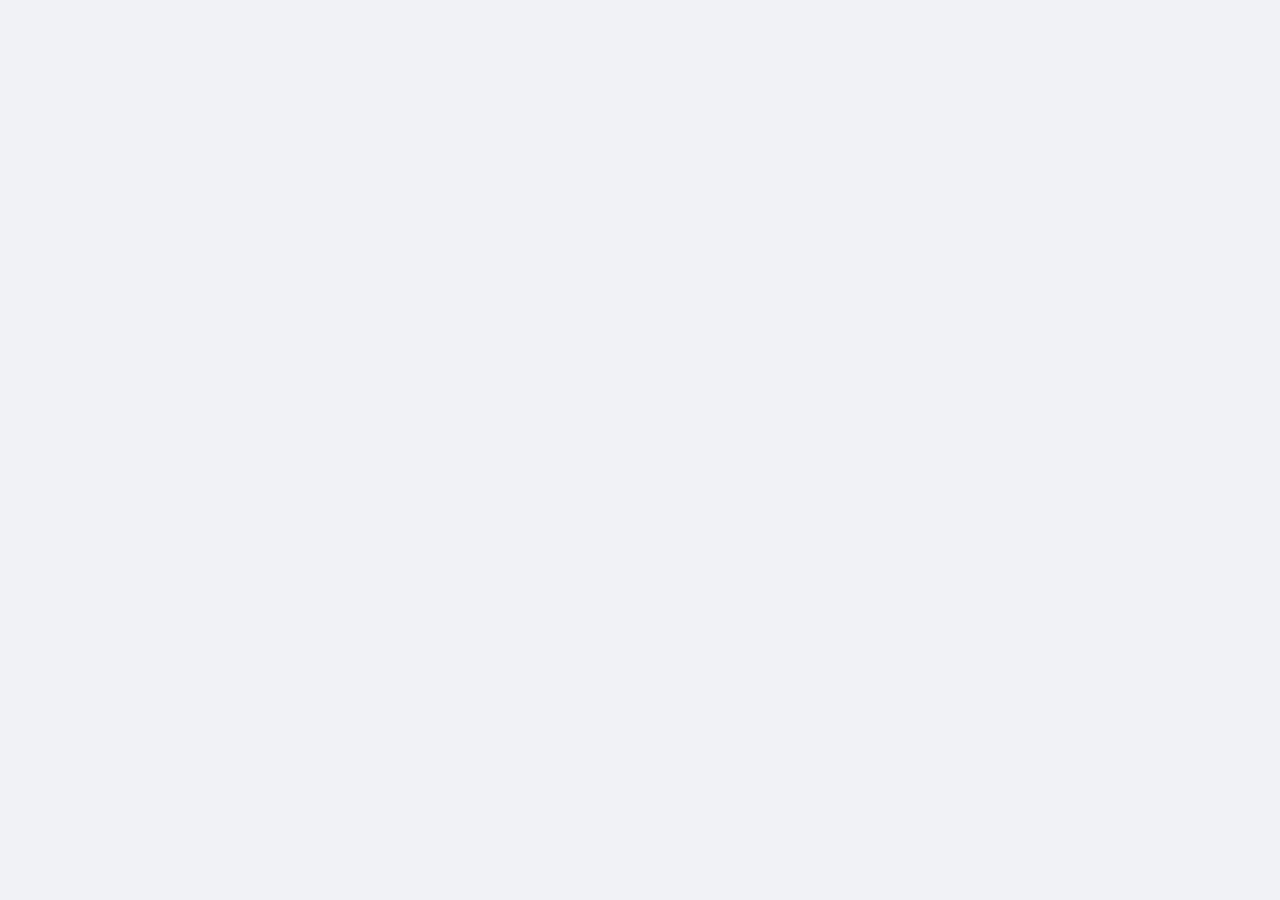
==== index.html @ 752e6899 "index.html" ====
<!DOCTYPE html>
<html lang="id">
<head>
  <meta charset="UTF-8">
  <meta name="viewport" content="width=device-width, initial-scale=1.0">
  <title>Sistem Penggunaan PC Laboratorium</title>
  <link rel="icon" type="image/png" href="https://www.ugm.ac.id/favicon.ico">
  <style>
    * {
      margin: 0;
      padding: 0;
      box-sizing: border-box;
    }
    html, body {
      width: 100%;
      height: 100%;
      overflow: hidden;
      background-color: #f0f2f5;
    }
    iframe {
      width: 100%;
      height: 100%;
      border: none;
      display: block;
    }
  </style>
</head>
<body>

  <!-- Embed Google Apps Script Web App -->
  <iframe 
    src="https://script.google.com/a/macros/ugm.ac.id/s/AKfycbzZYKYtpMtw0-IGQmNrIpV28wwHR6wVLaaAGrAGUG0TiEPadqB2i2hyvzaAPD6bmfN4/exec" 
    title="Sistem Penggunaan PC Lab">
  </iframe>

</body>
</html>
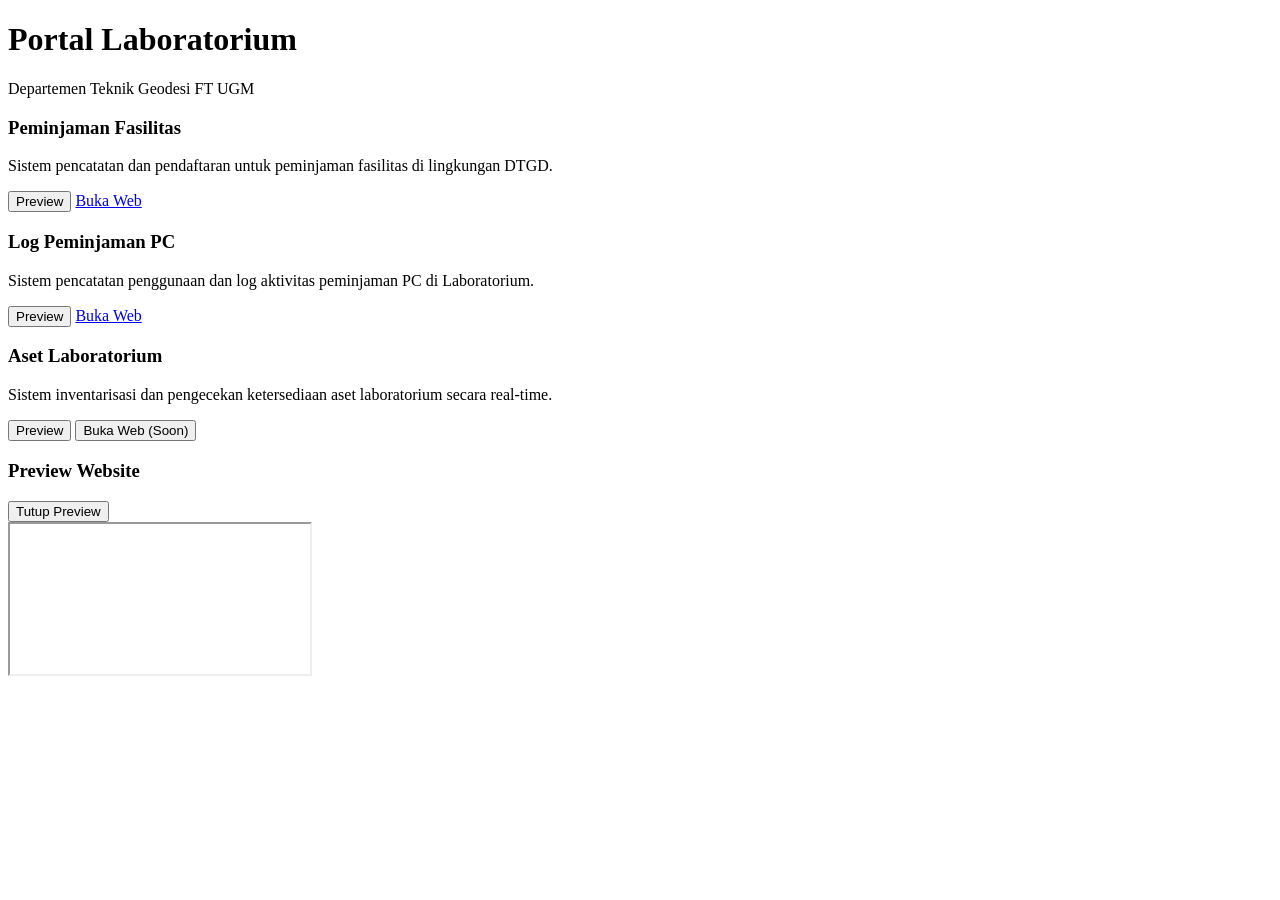
==== commit 71e37e45: "Create index.html" ====
--- a/index.html
+++ b/index.html
@@ -1,37 +1,65 @@
 <!DOCTYPE html>
 <html lang="id">
 <head>
-  <meta charset="UTF-8">
-  <meta name="viewport" content="width=device-width, initial-scale=1.0">
-  <title>Sistem Penggunaan PC Laboratorium</title>
-  <link rel="icon" type="image/png" href="https://www.ugm.ac.id/favicon.ico">
-  <style>
-    * {
-      margin: 0;
-      padding: 0;
-      box-sizing: border-box;
-    }
-    html, body {
-      width: 100%;
-      height: 100%;
-      overflow: hidden;
-      background-color: #f0f2f5;
-    }
-    iframe {
-      width: 100%;
-      height: 100%;
-      border: none;
-      display: block;
-    }
-  </style>
+    <meta charset="UTF-8">
+    <meta name="viewport" content="width=device-width, initial-scale=1.0">
+    <title>Portal Sistem Laboratorium DTGD FT UGM</title>
+    <!-- Menghubungkan ke file CSS -->
+    <link rel="stylesheet" href="style.css">
 </head>
 <body>
 
-  <!-- Embed Google Apps Script Web App -->
-  <iframe 
-    src="https://script.google.com/a/macros/ugm.ac.id/s/AKfycbzZYKYtpMtw0-IGQmNrIpV28wwHR6wVLaaAGrAGUG0TiEPadqB2i2hyvzaAPD6bmfN4/exec" 
-    title="Sistem Penggunaan PC Lab">
-  </iframe>
+    <div class="bg-image">
+        <div class="header">
+            <h1>Portal Laboratorium</h1>
+            <p>Departemen Teknik Geodesi FT UGM</p>
+        </div>
 
+        <div class="card-container">
+            <!-- Card 1: Peminjaman Fasilitas -->
+            <div class="card">
+                <h3>Peminjaman Fasilitas</h3>
+                <p>Sistem pencatatan dan pendaftaran untuk peminjaman fasilitas di lingkungan DTGD.</p>
+                <div class="btn-group">
+                    <button class="btn btn-preview" onclick="openPreview('https://layanangeodesiugm.github.io/Daftar-Peminjam-DTGD/', 'Peminjaman Fasilitas DTGD')">Preview</button>
+                    <a href="https://layanangeodesiugm.github.io/Daftar-Peminjam-DTGD/" target="_blank" class="btn btn-visit">Buka Web</a>
+                </div>
+            </div>
+
+            <!-- Card 2: Log Peminjaman PC -->
+            <div class="card">
+                <h3>Log Peminjaman PC</h3>
+                <p>Sistem pencatatan penggunaan dan log aktivitas peminjaman PC di Laboratorium.</p>
+                <div class="btn-group">
+                    <button class="btn btn-preview" onclick="openPreview('https://layanangeodesiugm.github.io/peminjaman-pc-lab/', 'Log Peminjaman PC Lab')">Preview</button>
+                    <a href="https://layanangeodesiugm.github.io/peminjaman-pc-lab/" target="_blank" class="btn btn-visit">Buka Web</a>
+                </div>
+            </div>
+
+            <!-- Card 3: Aset Laboratorium (Soon) -->
+            <div class="card">
+                <h3>Aset Laboratorium</h3>
+                <p>Sistem inventarisasi dan pengecekan ketersediaan aset laboratorium secara real-time.</p>
+                <div class="btn-group">
+                    <button class="btn btn-disabled" onclick="alert('Fitur ini sedang dalam tahap pengembangan.')">Preview</button>
+                    <button class="btn btn-disabled" onclick="alert('Fitur ini sedang dalam tahap pengembangan.')">Buka Web (Soon)</button>
+                </div>
+            </div>
+        </div>
+    </div>
+
+    <!-- Modal Element untuk Preview -->
+    <div id="previewModal" class="modal">
+        <div class="modal-content">
+            <div class="modal-header">
+                <h3 id="modalTitle">Preview Website</h3>
+                <button class="close-btn" onclick="closePreview()">Tutup Preview</button>
+            </div>
+            <iframe id="previewFrame" src=""></iframe>
+        </div>
+    </div>
+
+    <!-- Menghubungkan ke file JavaScript -->
+    <script src="script.js"></script>
 </body>
 </html>
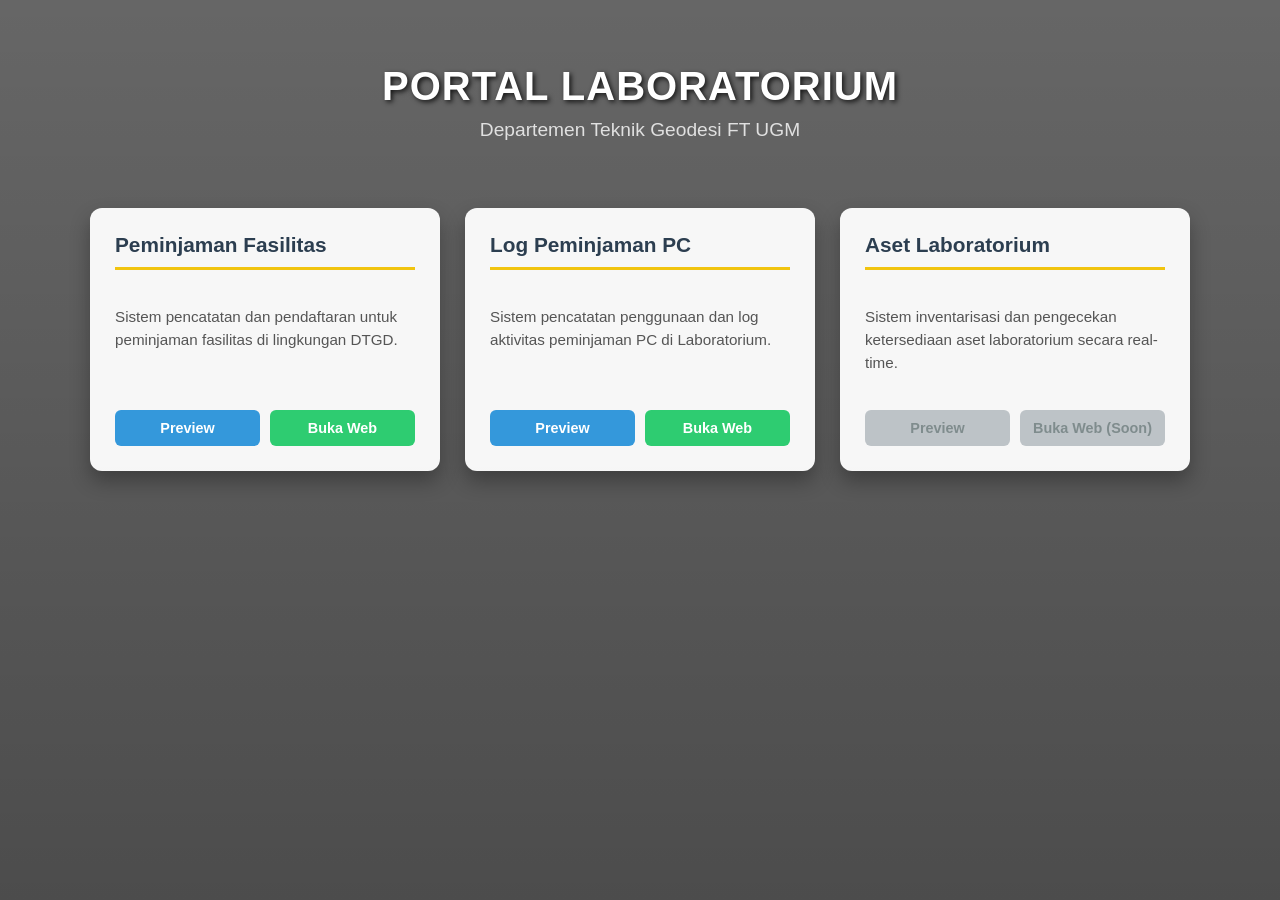
==== commit 21494b24: "Update index.html" ====
--- a/index.html
+++ b/index.html
@@ -4,18 +4,202 @@
     <meta charset="UTF-8">
     <meta name="viewport" content="width=device-width, initial-scale=1.0">
     <title>Portal Sistem Laboratorium DTGD FT UGM</title>
-    <!-- Menghubungkan ke file CSS -->
-    <link rel="stylesheet" href="style.css">
+    <style>
+        /* =========================================
+           BAGIAN CSS (DESAIN TAMPILAN) 
+           ========================================= */
+        body, html {
+            margin: 0;
+            padding: 0;
+            font-family: 'Segoe UI', Tahoma, Geneva, Verdana, sans-serif;
+            height: 100%;
+        }
+
+        /* Background dengan Overlay Gelap */
+        .bg-image {
+            background-image: linear-gradient(rgba(0, 0, 0, 0.6), rgba(0, 0, 0, 0.7)), url('http://geodesi.ugm.ac.id/wp-content/uploads/sites/8/2026/04/Selamat-Datang-12.png');
+            background-size: cover;
+            background-position: center;
+            background-attachment: fixed;
+            min-height: 100vh;
+            display: flex;
+            flex-direction: column;
+            align-items: center;
+            padding: 2rem;
+            box-sizing: border-box;
+        }
+
+        /* Header / Judul */
+        .header {
+            text-align: center;
+            color: #ffffff;
+            margin-bottom: 3rem;
+            margin-top: 2rem;
+        }
+
+        .header h1 {
+            margin: 0;
+            font-size: 2.5rem;
+            text-shadow: 2px 2px 5px rgba(0,0,0,0.8);
+            text-transform: uppercase;
+            letter-spacing: 1px;
+        }
+
+        .header p {
+            font-size: 1.2rem;
+            color: #e0e0e0;
+            margin-top: 10px;
+        }
+
+        /* Container Kotak/Card */
+        .card-container {
+            display: flex;
+            gap: 25px;
+            flex-wrap: wrap;
+            justify-content: center;
+            max-width: 1100px;
+        }
+
+        /* Desain Kotak/Card */
+        .card {
+            background: rgba(255, 255, 255, 0.95);
+            border-radius: 12px;
+            padding: 25px;
+            width: 300px;
+            box-shadow: 0 10px 20px rgba(0,0,0,0.3);
+            transition: transform 0.3s ease, box-shadow 0.3s ease;
+            display: flex;
+            flex-direction: column;
+        }
+
+        .card:hover {
+            transform: translateY(-8px);
+            box-shadow: 0 15px 25px rgba(0,0,0,0.4);
+        }
+
+        .card h3 {
+            margin-top: 0;
+            color: #2c3e50;
+            border-bottom: 3px solid #f1c40f; /* Aksen Kuning */
+            padding-bottom: 10px;
+            font-size: 1.3rem;
+        }
+
+        .card p {
+            color: #555;
+            flex-grow: 1;
+            line-height: 1.5;
+            font-size: 0.95rem;
+        }
+
+        /* Tombol */
+        .btn-group {
+            display: flex;
+            gap: 10px;
+            margin-top: 20px;
+        }
+
+        .btn {
+            padding: 10px;
+            border: none;
+            border-radius: 6px;
+            cursor: pointer;
+            font-weight: bold;
+            text-align: center;
+            flex: 1;
+            text-decoration: none;
+            font-size: 0.9rem;
+            transition: background 0.2s;
+        }
+
+        .btn-preview {
+            background-color: #3498db;
+            color: white;
+        }
+        .btn-preview:hover { background-color: #2980b9; }
+
+        .btn-visit {
+            background-color: #2ecc71;
+            color: white;
+        }
+        .btn-visit:hover { background-color: #27ae60; }
+
+        .btn-disabled {
+            background-color: #bdc3c7;
+            color: #7f8c8d;
+            cursor: not-allowed;
+        }
+
+        /* Desain Modal (Pop-up Preview) */
+        .modal {
+            display: none; /* Sembunyikan pop-up di awal */
+            position: fixed;
+            top: 0; left: 0; width: 100%; height: 100%;
+            background-color: rgba(0,0,0,0.85);
+            z-index: 1000;
+            justify-content: center;
+            align-items: center;
+        }
+
+        .modal-content {
+            background: #fff;
+            width: 85%;
+            height: 85%;
+            border-radius: 10px;
+            display: flex;
+            flex-direction: column;
+            overflow: hidden;
+            box-shadow: 0 5px 30px rgba(0,0,0,0.5);
+        }
+
+        .modal-header {
+            padding: 15px 20px;
+            background: #f8f9fa;
+            display: flex;
+            justify-content: space-between;
+            align-items: center;
+            border-bottom: 1px solid #ddd;
+        }
+
+        .modal-header h3 {
+            margin: 0;
+            color: #333;
+        }
+
+        .close-btn {
+            background: #e74c3c;
+            color: white;
+            border: none;
+            padding: 8px 15px;
+            border-radius: 5px;
+            cursor: pointer;
+            font-weight: bold;
+        }
+
+        .close-btn:hover { background: #c0392b; }
+
+        iframe {
+            width: 100%;
+            height: 100%;
+            border: none;
+            background: #f4f4f4;
+        }
+    </style>
 </head>
 <body>
 
+    <!-- =========================================
+         BAGIAN HTML (KERANGKA WEB) 
+         ========================================= -->
     <div class="bg-image">
+        
         <div class="header">
             <h1>Portal Laboratorium</h1>
             <p>Departemen Teknik Geodesi FT UGM</p>
         </div>
 
         <div class="card-container">
+            
             <!-- Card 1: Peminjaman Fasilitas -->
             <div class="card">
                 <h3>Peminjaman Fasilitas</h3>
@@ -45,10 +229,11 @@
                     <button class="btn btn-disabled" onclick="alert('Fitur ini sedang dalam tahap pengembangan.')">Buka Web (Soon)</button>
                 </div>
             </div>
+
         </div>
     </div>
 
-    <!-- Modal Element untuk Preview -->
+    <!-- Modal Element untuk Preview Iframe -->
     <div id="previewModal" class="modal">
         <div class="modal-content">
             <div class="modal-header">
@@ -59,7 +244,31 @@
         </div>
     </div>
 
-    <!-- Menghubungkan ke file JavaScript -->
-    <script src="script.js"></script>
+    <!-- =========================================
+         BAGIAN JAVASCRIPT (LOGIKA INTERAKSI) 
+         ========================================= -->
+    <script>
+        // Fungsi untuk membuka pop-up preview
+        function openPreview(url, title) {
+            document.getElementById('modalTitle').innerText = "Preview: " + title;
+            document.getElementById('previewFrame').src = url;
+            document.getElementById('previewModal').style.display = 'flex';
+        }
+
+        // Fungsi untuk menutup pop-up preview
+        function closePreview() {
+            document.getElementById('previewModal').style.display = 'none';
+            document.getElementById('previewFrame').src = ""; // Kosongkan src agar berhenti memuat
+        }
+
+        // Menutup modal otomatis jika user mengklik area gelap di luar kotak preview
+        window.onclick = function(event) {
+            var modal = document.getElementById('previewModal');
+            if (event.target == modal) {
+                closePreview();
+            }
+        }
+    </script>
+
 </body>
 </html>
